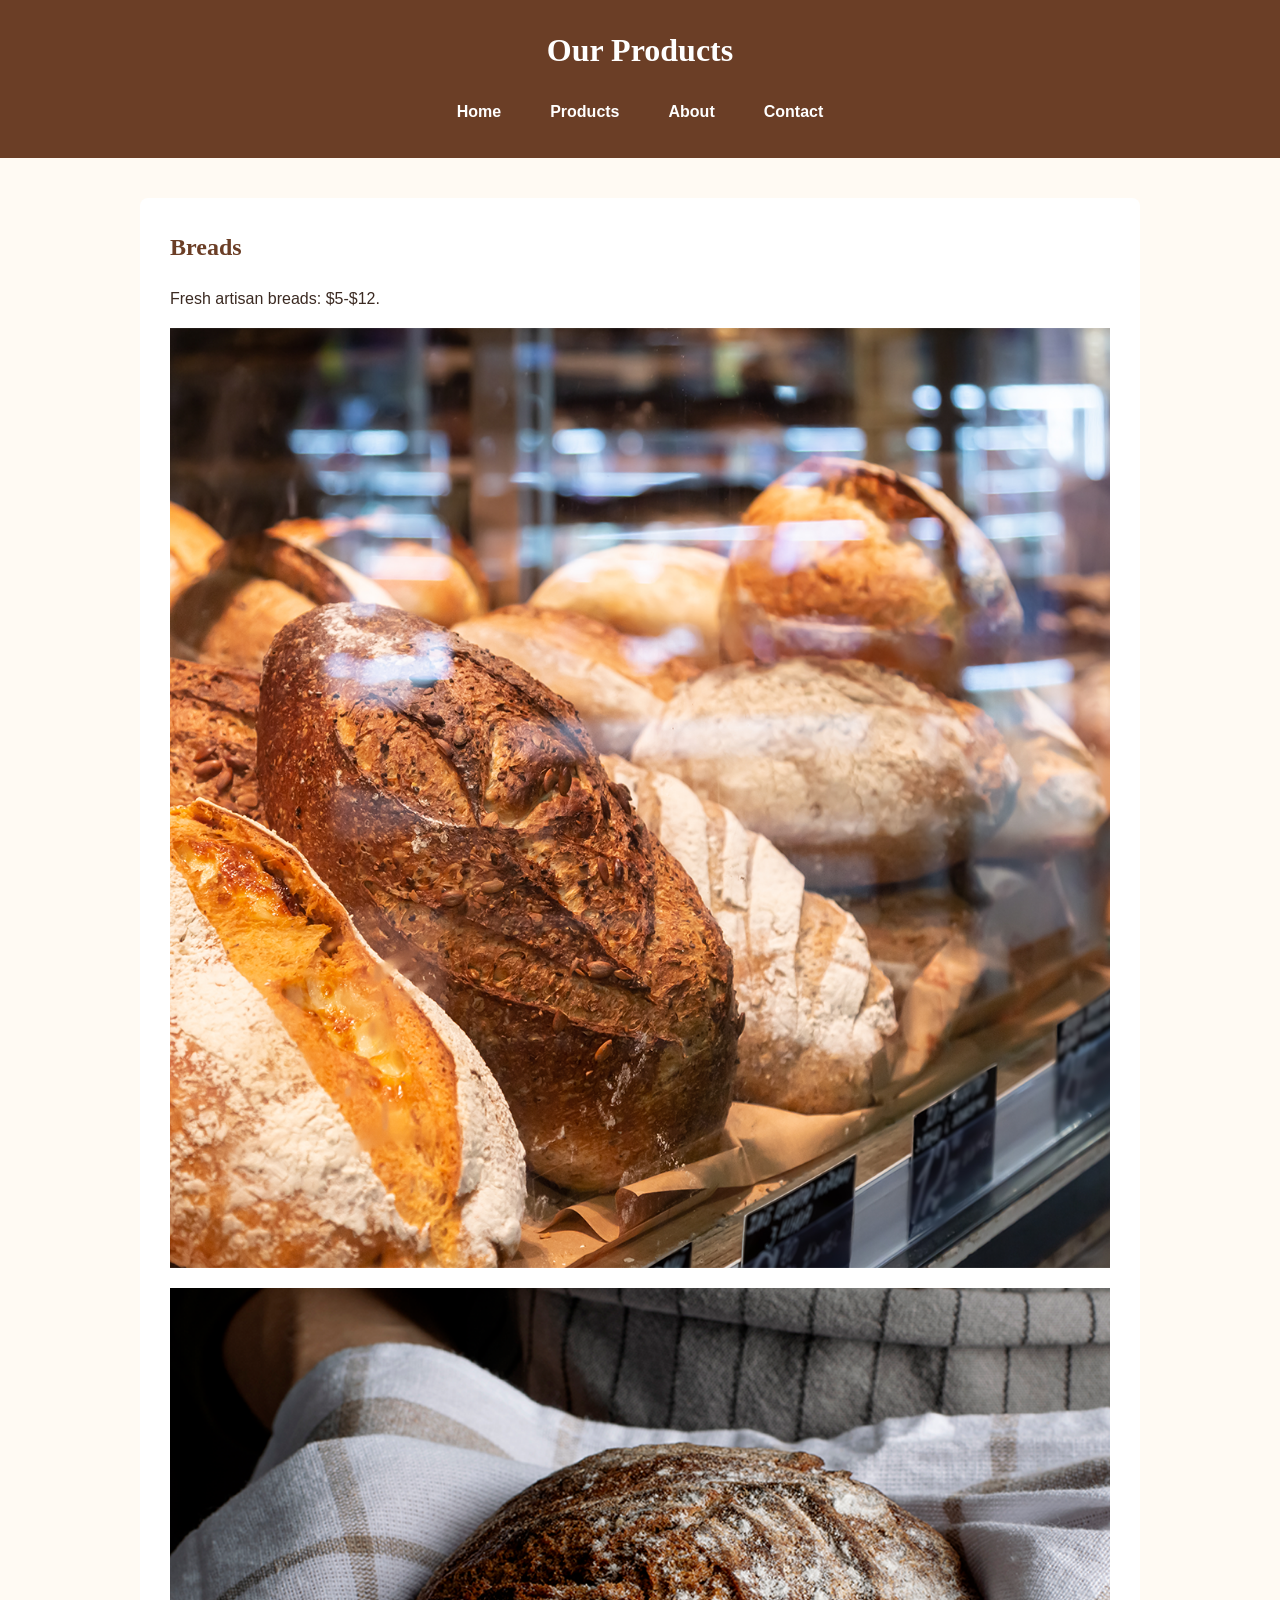
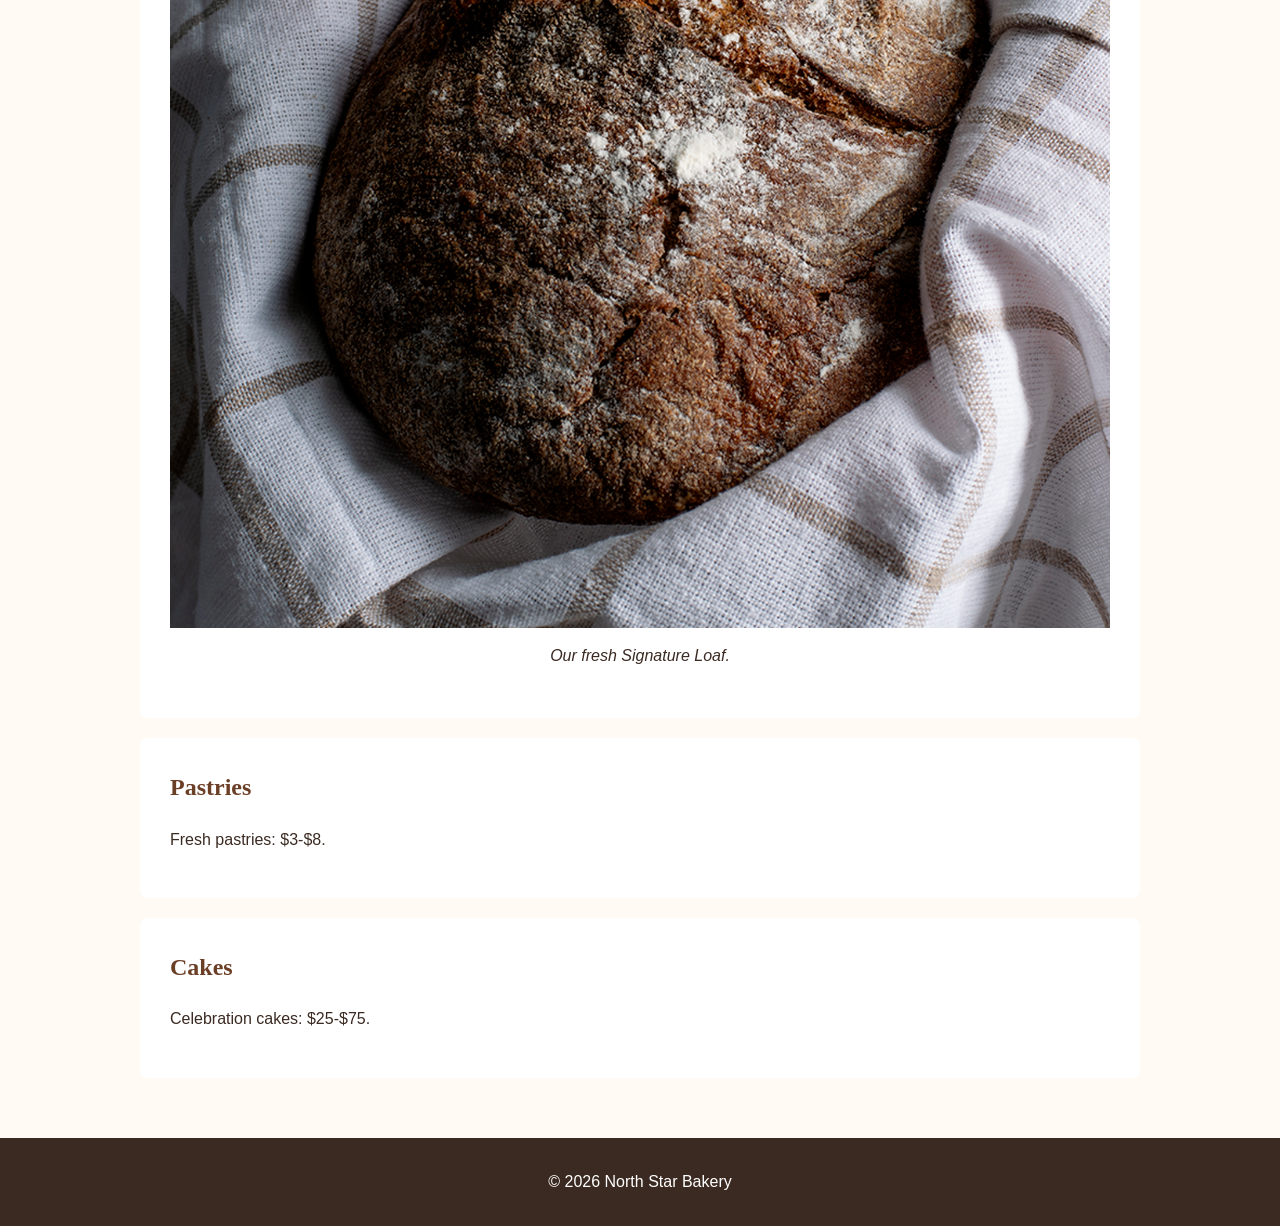
==== products.html @ 6e2c1e36 "Rename product.html to products.html" ====
<!DOCTYPE html>
<html lang="en">
<head>
  <meta charset="UTF-8">
  <meta name="viewport" content="width=device-width, initial-scale=1.0">
  <title>Bakery Products | North Star Bakery</title>
  <link rel="stylesheet" href="style.css">
</head>

<body>
  <header>
    <h1>Our Products</h1>

    <nav>
      <ul>
        <li><a href="index.html">Home</a></li>
        <li><a href="products.html">Products</a></li>
        <li><a href="about.html">About</a></li>
        <li><a href="contact.html">Contact</a></li>
      </ul>
    </nav>
  </header>

  <main>
    <section>
      <h2>Breads</h2>
      <p>Fresh artisan breads: $5-$12.</p>

      <img src="bakery-bread_c.png"
           alt="Fresh artisan bread">

      <figure>
        <img src="bakery-signature-loaf_c.png"
             alt="North Star Bakery signature loaf">
        <figcaption>Our fresh Signature Loaf.</figcaption>
      </figure>
    </section>

    <section>
      <h2>Pastries</h2>
      <p>Fresh pastries: $3-$8.</p>
    </section>

    <section>
      <h2>Cakes</h2>
      <p>Celebration cakes: $25-$75.</p>
    </section>
  </main>

  <footer>
    <p>&copy; 2026 North Star Bakery</p>
  </footer>
</body>
</html>
---- style.css ----
/* North Star Bakery - Touchstone 3 */

/* Mobile-first base styles */
* {
  box-sizing: border-box;
}

body {
  margin: 0;
  font-family: Arial, Helvetica, sans-serif;
  background-color: #fffaf3;
  color: #3b2a22;
  line-height: 1.6;
}

/* Header */
header {
  background-color: #6b3e26;
  color: #ffffff;
  padding: 25px 20px;
  text-align: center;
}

header h1 {
  margin: 0 0 15px;
  font-family: Georgia, "Times New Roman", serif;
}

/* Navigation */
nav ul {
  display: flex;
  flex-direction: column;
  list-style: none;
  padding: 0;
  margin: 0;
  gap: 10px;
}

nav a {
  display: block;
  color: #ffffff;
  text-decoration: none;
  font-weight: bold;
  padding: 8px 12px;
}

nav a:hover,
nav a:focus {
  background-color: #f2c078;
  color: #3b2a22;
  border-radius: 5px;
}

/* Main content */
main {
  width: 90%;
  max-width: 1000px;
  margin: 0 auto;
  padding: 25px 0;
}

section {
  background-color: #ffffff;
  margin-bottom: 20px;
  padding: 20px;
  border-radius: 8px;
}

h2 {
  color: #6b3e26;
  font-family: Georgia, "Times New Roman", serif;
  margin-top: 0;
}

/* Images and video */
img,
video {
  display: block;
  max-width: 100%;
  height: auto;
  margin: 15px auto;
}

figure {
  margin: 20px 0;
}

figcaption {
  text-align: center;
  font-style: italic;
}

/* Form */
fieldset {
  border: 2px solid #f2c078;
  border-radius: 8px;
  padding: 20px;
}

legend {
  font-weight: bold;
  color: #6b3e26;
}

label {
  display: block;
  font-weight: bold;
  margin-top: 15px;
}

input,
select,
textarea {
  width: 100%;
  padding: 10px;
  margin-top: 5px;
  border: 1px solid #6b3e26;
  border-radius: 4px;
  font: inherit;
}

textarea {
  min-height: 100px;
}

button {
  background-color: #6b3e26;
  color: #ffffff;
  border: none;
  padding: 12px 20px;
  margin-top: 20px;
  border-radius: 5px;
  font-weight: bold;
  cursor: pointer;
}

button:hover,
button:focus {
  background-color: #f2c078;
  color: #3b2a22;
}

/* Footer */
footer {
  background-color: #3b2a22;
  color: #ffffff;
  text-align: center;
  padding: 15px;
}

/* Larger screens */
@media (min-width: 768px) {
  nav ul {
    flex-direction: row;
    justify-content: center;
    gap: 25px;
  }

  main {
    padding: 40px 0;
  }

  section {
    padding: 30px;
  }

  form {
    max-width: 700px;
    margin: 0 auto;
  }
}
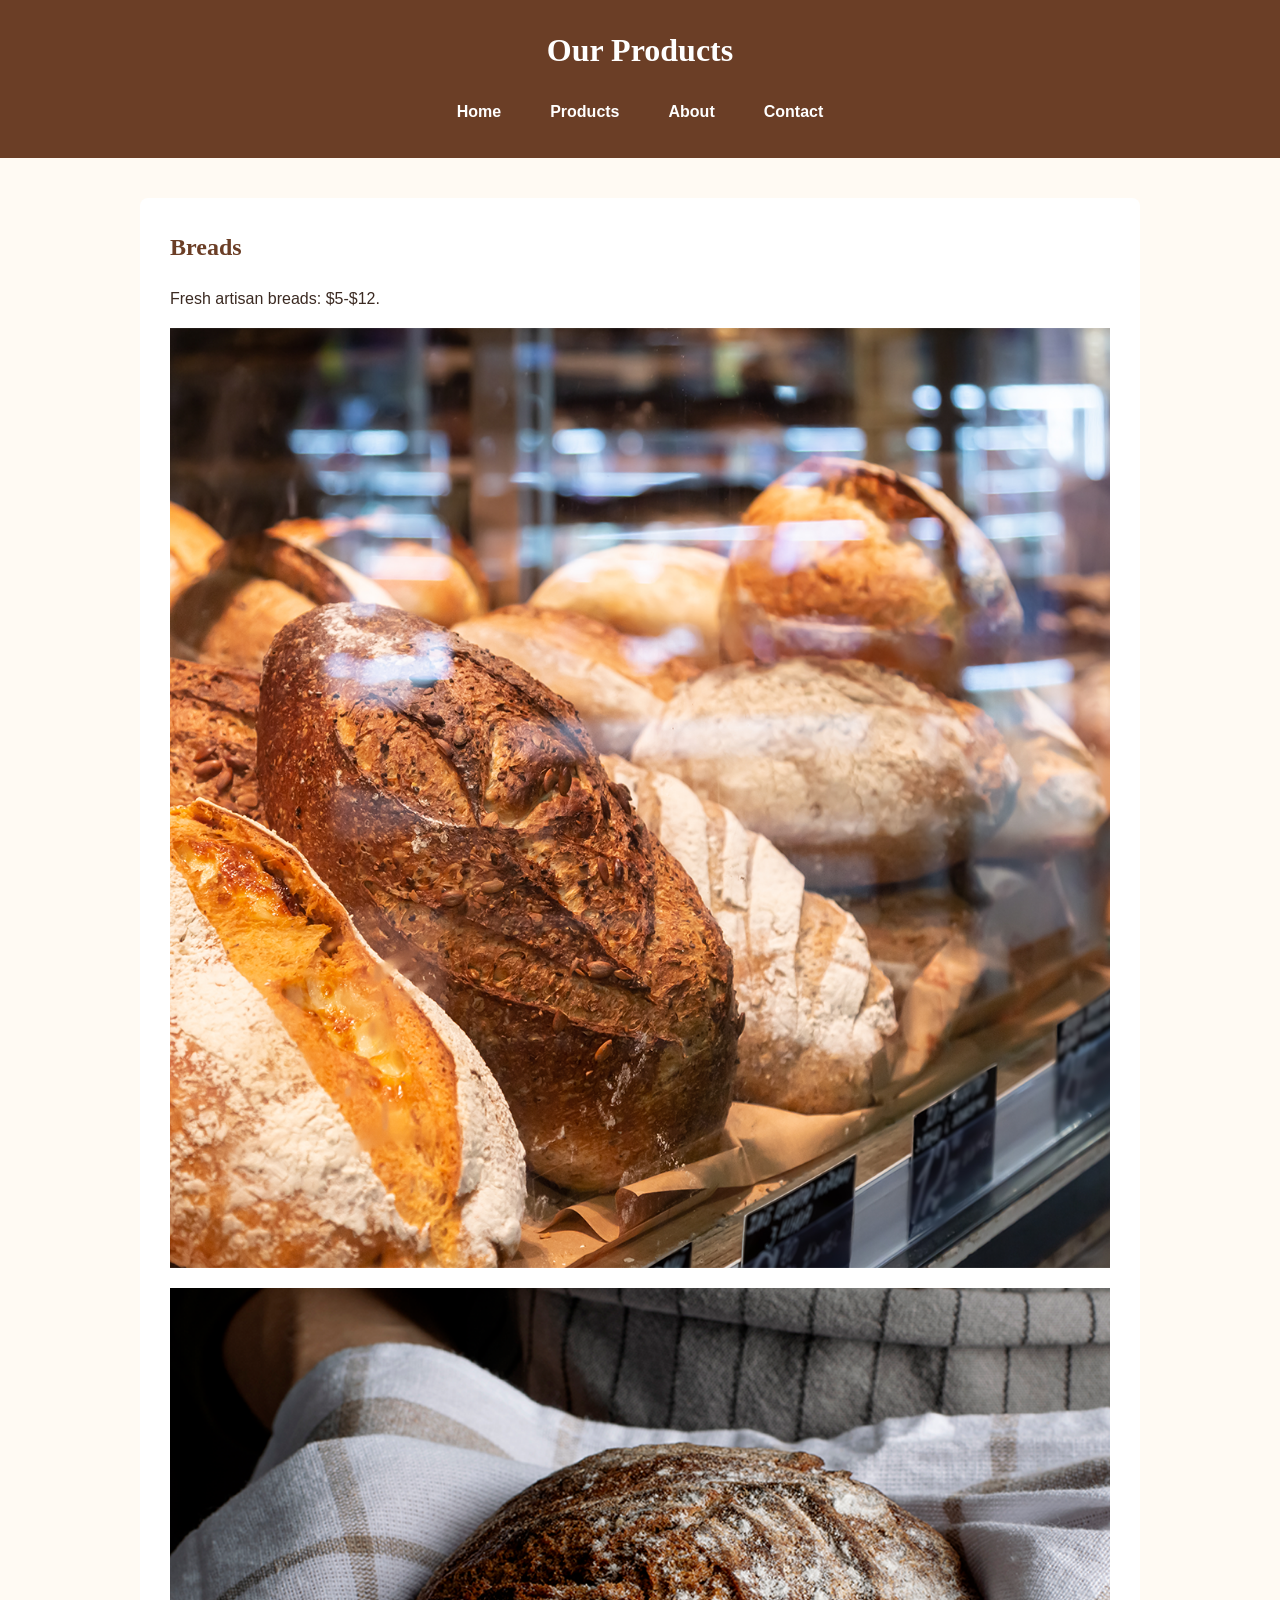
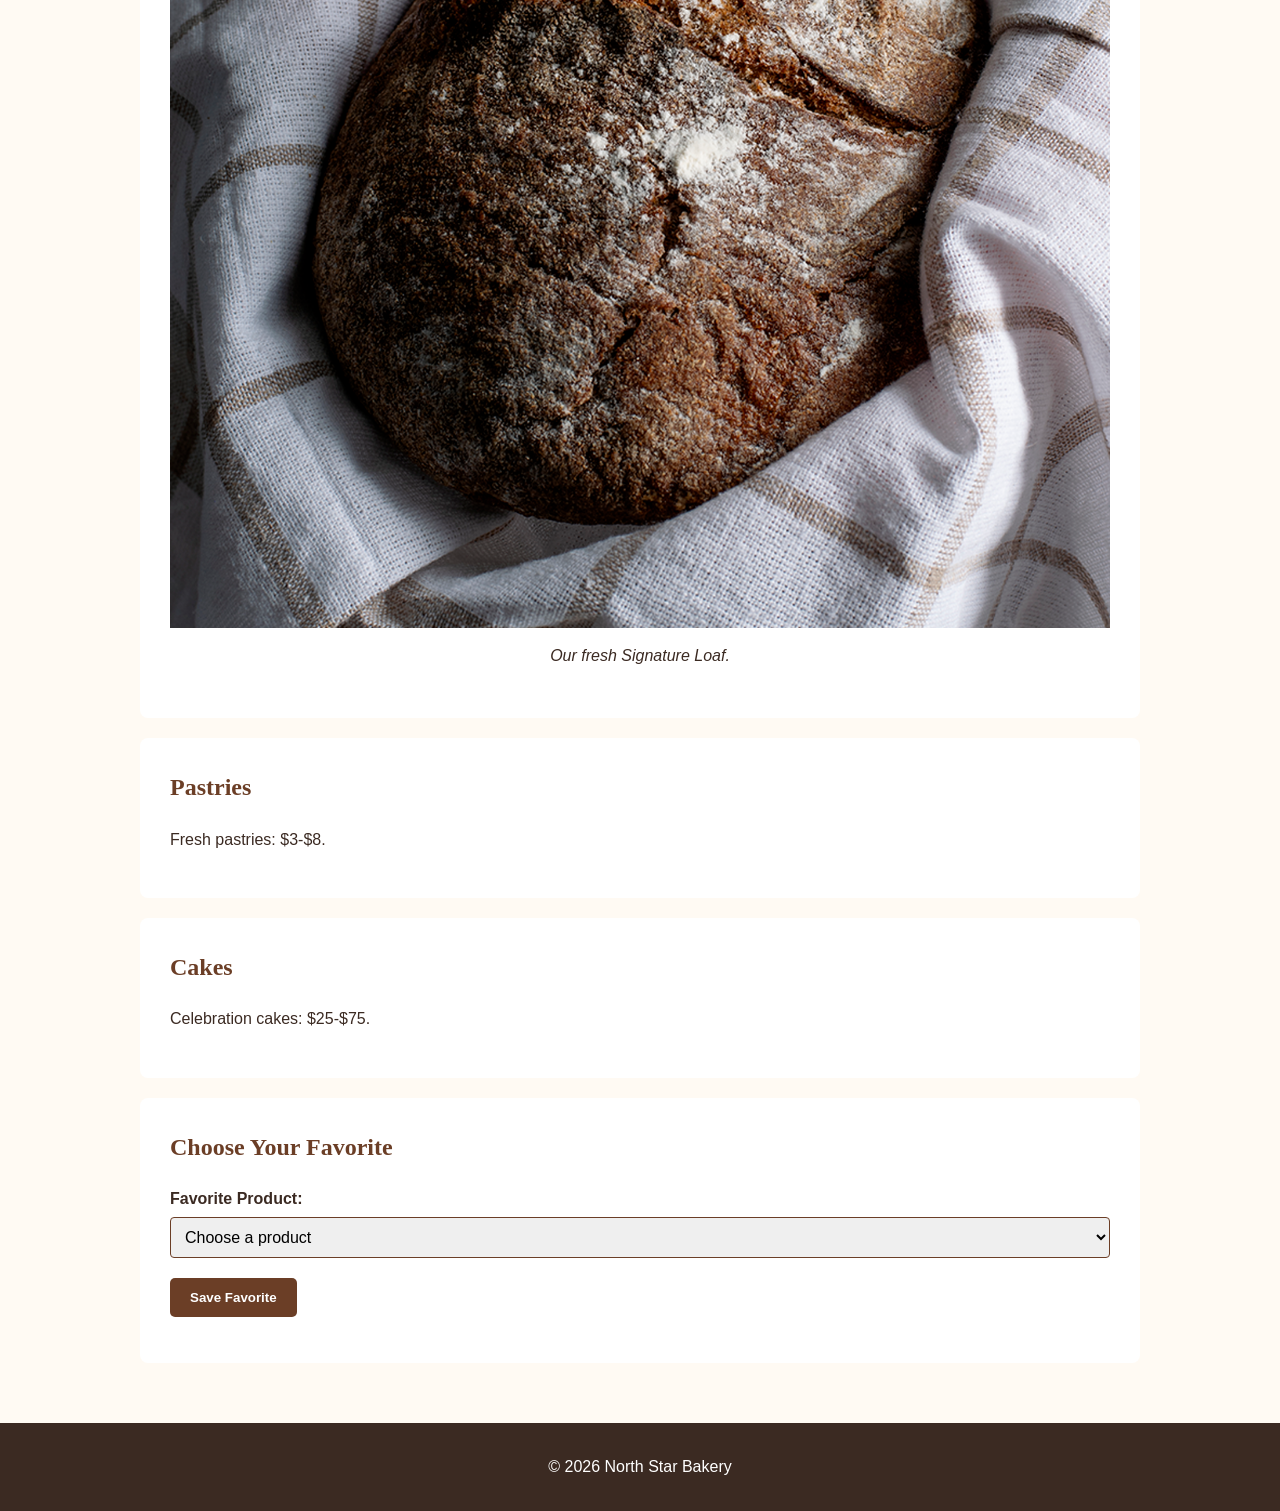
==== commit 62cee05f: "Update products.html" ====
--- a/products.html
+++ b/products.html
@@ -8,6 +8,7 @@
 </head>
 
 <body>
+
   <header>
     <h1>Our Products</h1>
 
@@ -22,6 +23,7 @@
   </header>
 
   <main>
+
     <section>
       <h2>Breads</h2>
       <p>Fresh artisan breads: $5-$12.</p>
@@ -45,10 +47,33 @@
       <h2>Cakes</h2>
       <p>Celebration cakes: $25-$75.</p>
     </section>
+
+    <section>
+      <h2>Choose Your Favorite</h2>
+
+      <label for="favoriteProduct">Favorite Product:</label>
+
+      <select id="favoriteProduct">
+        <option value="">Choose a product</option>
+        <option value="Signature Loaf">Signature Loaf</option>
+        <option value="Pastries">Pastries</option>
+        <option value="Celebration Cake">Celebration Cake</option>
+      </select>
+
+      <button type="button" id="saveFavorite">
+        Save Favorite
+      </button>
+
+      <p id="favoriteMessage"></p>
+    </section>
+
   </main>
 
   <footer>
     <p>&copy; 2026 North Star Bakery</p>
   </footer>
+
+  <script src="script.js"></script>
+
 </body>
 </html>
